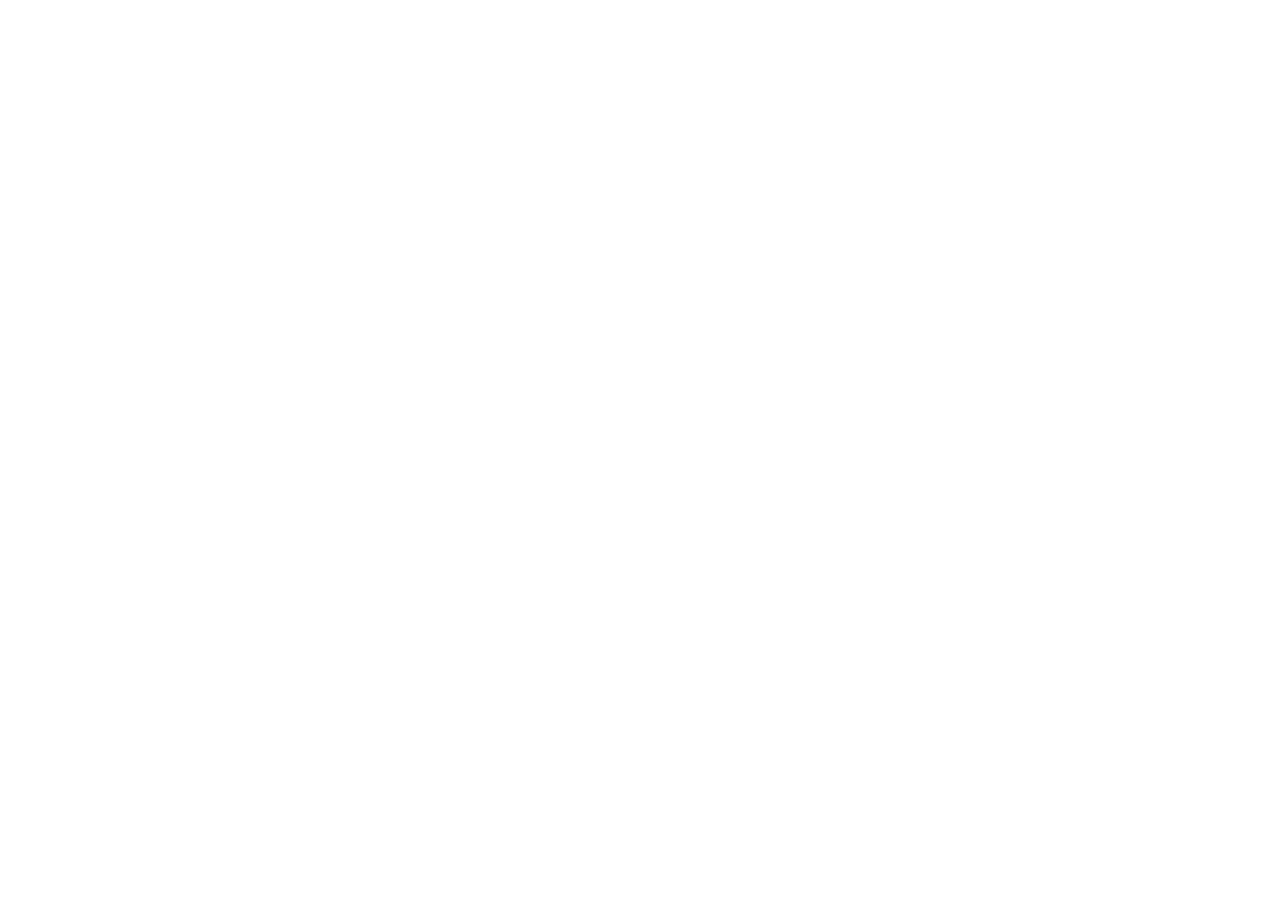
==== index.html @ 7a70601a "Files created" ====
<!DOCTYPE html>
<html lang="en">
<head>
    <meta charset="UTF-8">
    <meta http-equiv="X-UA-Compatible" content="IE=edge">
    <meta name="viewport" content="width=device-width, initial-scale=1.0">
    <link rel="stylesheet" href="styles/style.css">
    <title>Document</title>
</head>
<body>
    
</body>
</html>
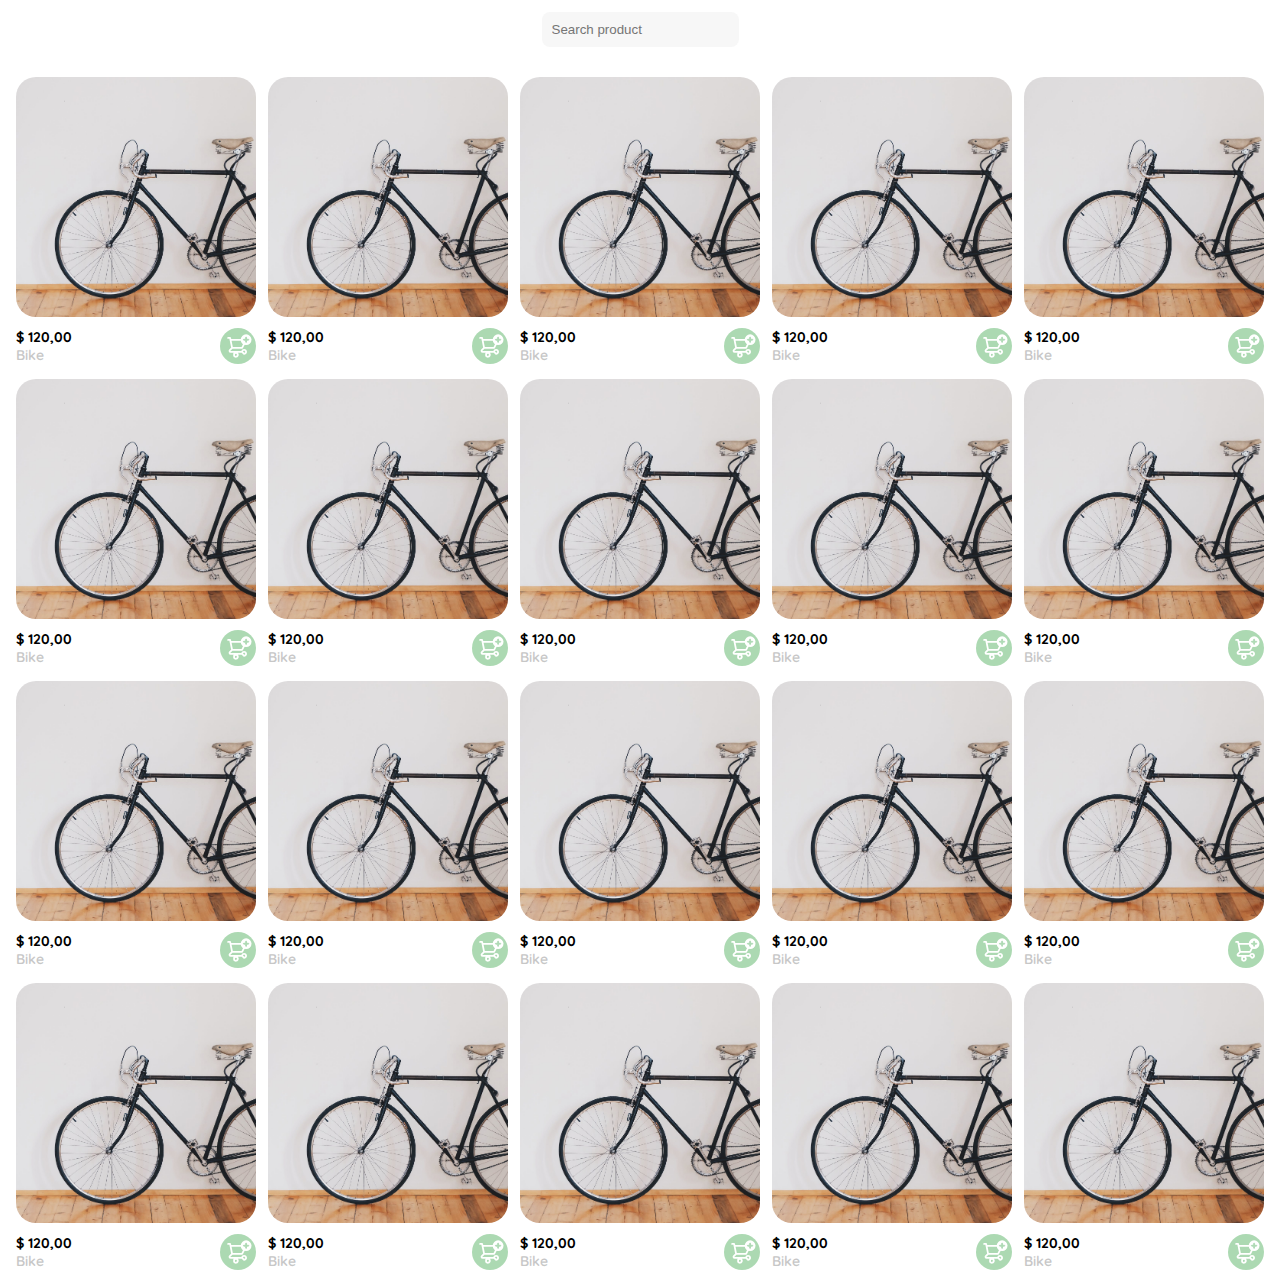
==== commit 8389a9ed: "se creo el constructor por defecto de la clase vehiculo y marca" ====
--- a/index.html
+++ b/index.html
@@ -4,10 +4,302 @@
     <meta charset="UTF-8">
     <meta http-equiv="X-UA-Compatible" content="IE=edge">
     <meta name="viewport" content="width=device-width, initial-scale=1.0">
-    <link rel="stylesheet" href="styles/style.css">
-    <title>Document</title>
+    <meta name="description" content="This is store of whatever">
+    <meta name="robots" content="index, follow">
+    <link rel="preconnect" href="https://fonts.googleapis.com">
+    <link rel="preconnect" href="https://fonts.gstatic.com" crossorigin>
+    <link href="https://fonts.googleapis.com/css2?family=Quicksand:wght@300;400;500;600;700&family=Roboto:wght@700&display=swap" rel="stylesheet">
+    <link rel="stylesheet" href="styles/style.css" type="text/css" >
+    <link rel="shortcut icon" href="./logos/favicon_bota_fora.svg" type="img">
+    <title>Yard Sale</title>
+    <style>
+        :root{
+            --screen-size: 14rem;
+        }
+        @media (min-width: 426px)
+        {
+            :root{
+                --screen-size: 24rem;
+            }
+        }
+        body{
+            display: flex;
+            justify-content: center;
+        }
+        .image-container{
+            margin: 0;
+        }
+
+        .store{
+            padding: 1.2rem;
+            max-width: 192rem;
+            width: 100%;
+        }
+        .filtering{
+            display: flex;
+            justify-content: center;
+
+            margin-bottom: 3rem;
+        }
+        .filtering__search-bar{
+            padding: 1rem;
+            border: none;
+            border-radius: .8rem;
+            color: var(--very-light-pink);
+
+            background-color: var(--text-input-field);
+        }
+        .products{
+            display: grid;
+            grid-template-columns: repeat(auto-fill, var(--screen-size));
+            justify-content: center;
+            gap: 1.2rem;
+        }
+        .item{
+            width: 100%;
+        }
+        .card__img{
+            width: 100%;
+            height: var(--screen-size);
+            border-radius: 2rem;
+            object-fit: cover;
+        }
+        .item__product-info{
+            display: flex;
+            justify-content: space-between;
+
+            margin-top: .8rem;
+        }
+        .item__price, .item__name{
+            margin: 0;
+            font-size: var(--sm);
+        }
+        .item__price{
+            font-weight: bold;
+        }
+        .item__name{
+            color: var(--very-light-pink);
+            font-weight:600;
+        }
+        .item__button--addtocart{
+            width: 3.6rem;
+            height: 3.6rem;
+        }
+    </style>
 </head>
 <body>
-    
+    <section class="store">
+        <section class="filtering">
+            <input type="text" class="filtering__search-bar" placeholder="Search product">
+        </section>
+        <main class="products">
+            <div class="item">
+                <figure class="image-container">
+                    <img src="./images/bike.jpeg" alt="" class="card__img">
+                </figure>
+                <div class="item__product-info">
+                    <div class="item__text">
+                        <p class="item__price">$ 120,00</p>
+                        <p class="item__name">Bike</p>
+                    </div>
+                    <figure class="image-container">
+                        <a href="" class="item__link--addtocart">
+                            <img src="./icons/bt_add_to_cart.svg" alt="" class="item__button--addtocart">
+                        </a>
+                    </figure>
+                </div>
+            </div>
+            <div class="item">
+                <figure class="image-container"><img src="./images/bike.jpeg" alt="" class="card__img"></figure>
+                <div class="item__product-info">
+                    <div class="item__text">
+                        <p class="item__price">$ 120,00</p>
+                        <p class="item__name">Bike</p>
+                    </div>
+                    <figure class="image-container"><a href="" class="item__link--addtocart"><img src="./icons/bt_add_to_cart.svg" alt="" class="item__button--addtocart"></a></figure>
+                </div>
+            </div>
+            <div class="item">
+                <figure class="image-container"><img src="./images/bike.jpeg" alt="" class="card__img"></figure>
+                <div class="item__product-info">
+                    <div class="item__text">
+                        <p class="item__price">$ 120,00</p>
+                        <p class="item__name">Bike</p>
+                    </div>
+                    <figure class="image-container"><a href="" class="item__link--addtocart"><img src="./icons/bt_add_to_cart.svg" alt="" class="item__button--addtocart"></a></figure>
+                </div>
+            </div>
+            <div class="item">
+                <figure class="image-container"><img src="./images/bike.jpeg" alt="" class="card__img"></figure>
+                <div class="item__product-info">
+                    <div class="item__text">
+                        <p class="item__price">$ 120,00</p>
+                        <p class="item__name">Bike</p>
+                    </div>
+                    <figure class="image-container"><a href="" class="item__link--addtocart"><img src="./icons/bt_add_to_cart.svg" alt="" class="item__button--addtocart"></a></figure>
+                </div>
+            </div>
+            <div class="item">
+                <figure class="image-container"><img src="./images/bike.jpeg" alt="" class="card__img"></figure>
+                <div class="item__product-info">
+                    <div class="item__text">
+                        <p class="item__price">$ 120,00</p>
+                        <p class="item__name">Bike</p>
+                    </div>
+                    <figure class="image-container"><a href="" class="item__link--addtocart"><img src="./icons/bt_add_to_cart.svg" alt="" class="item__button--addtocart"></a></figure>
+                </div>
+            </div>
+            <div class="item">
+                <figure class="image-container"><img src="./images/bike.jpeg" alt="" class="card__img"></figure>
+                <div class="item__product-info">
+                    <div class="item__text">
+                        <p class="item__price">$ 120,00</p>
+                        <p class="item__name">Bike</p>
+                    </div>
+                    <figure class="image-container"><a href="" class="item__link--addtocart"><img src="./icons/bt_add_to_cart.svg" alt="" class="item__button--addtocart"></a></figure>
+                </div>
+            </div>
+            <div class="item">
+                <figure class="image-container"><img src="./images/bike.jpeg" alt="" class="card__img"></figure>
+                <div class="item__product-info">
+                    <div class="item__text">
+                        <p class="item__price">$ 120,00</p>
+                        <p class="item__name">Bike</p>
+                    </div>
+                    <figure class="image-container"><a href="" class="item__link--addtocart"><img src="./icons/bt_add_to_cart.svg" alt="" class="item__button--addtocart"></a></figure>
+                </div>
+            </div>
+            <div class="item">
+                <figure class="image-container"><img src="./images/bike.jpeg" alt="" class="card__img"></figure>
+                <div class="item__product-info">
+                    <div class="item__text">
+                        <p class="item__price">$ 120,00</p>
+                        <p class="item__name">Bike</p>
+                    </div>
+                    <figure class="image-container"><a href="" class="item__link--addtocart"><img src="./icons/bt_add_to_cart.svg" alt="" class="item__button--addtocart"></a></figure>
+                </div>
+            </div>
+            <div class="item">
+                <figure class="image-container"><img src="./images/bike.jpeg" alt="" class="card__img"></figure>
+                <div class="item__product-info">
+                    <div class="item__text">
+                        <p class="item__price">$ 120,00</p>
+                        <p class="item__name">Bike</p>
+                    </div>
+                    <figure class="image-container"><a href="" class="item__link--addtocart"><img src="./icons/bt_add_to_cart.svg" alt="" class="item__button--addtocart"></a></figure>
+                </div>
+            </div>
+            <div class="item">
+                <figure class="image-container"><img src="./images/bike.jpeg" alt="" class="card__img"></figure>
+                <div class="item__product-info">
+                    <div class="item__text">
+                        <p class="item__price">$ 120,00</p>
+                        <p class="item__name">Bike</p>
+                    </div>
+                    <figure class="image-container"><a href="" class="item__link--addtocart"><img src="./icons/bt_add_to_cart.svg" alt="" class="item__button--addtocart"></a></figure>
+                </div>
+            </div>
+            <div class="item">
+                <figure class="image-container"><img src="./images/bike.jpeg" alt="" class="card__img"></figure>
+                <div class="item__product-info">
+                    <div class="item__text">
+                        <p class="item__price">$ 120,00</p>
+                        <p class="item__name">Bike</p>
+                    </div>
+                    <figure class="image-container"><a href="" class="item__link--addtocart"><img src="./icons/bt_add_to_cart.svg" alt="" class="item__button--addtocart"></a></figure>
+                </div>
+            </div>
+            <div class="item">
+                <figure class="image-container"><img src="./images/bike.jpeg" alt="" class="card__img"></figure>
+                <div class="item__product-info">
+                    <div class="item__text">
+                        <p class="item__price">$ 120,00</p>
+                        <p class="item__name">Bike</p>
+                    </div>
+                    <figure class="image-container"><a href="" class="item__link--addtocart"><img src="./icons/bt_add_to_cart.svg" alt="" class="item__button--addtocart"></a></figure>
+                </div>
+            </div>
+            <div class="item">
+                <figure class="image-container"><img src="./images/bike.jpeg" alt="" class="card__img"></figure>
+                <div class="item__product-info">
+                    <div class="item__text">
+                        <p class="item__price">$ 120,00</p>
+                        <p class="item__name">Bike</p>
+                    </div>
+                    <figure class="image-container"><a href="" class="item__link--addtocart"><img src="./icons/bt_add_to_cart.svg" alt="" class="item__button--addtocart"></a></figure>
+                </div>
+            </div>
+            <div class="item">
+                <figure class="image-container"><img src="./images/bike.jpeg" alt="" class="card__img"></figure>
+                <div class="item__product-info">
+                    <div class="item__text">
+                        <p class="item__price">$ 120,00</p>
+                        <p class="item__name">Bike</p>
+                    </div>
+                    <figure class="image-container"><a href="" class="item__link--addtocart"><img src="./icons/bt_add_to_cart.svg" alt="" class="item__button--addtocart"></a></figure>
+                </div>
+            </div>
+            <div class="item">
+                <figure class="image-container"><img src="./images/bike.jpeg" alt="" class="card__img"></figure>
+                <div class="item__product-info">
+                    <div class="item__text">
+                        <p class="item__price">$ 120,00</p>
+                        <p class="item__name">Bike</p>
+                    </div>
+                    <figure class="image-container"><a href="" class="item__link--addtocart"><img src="./icons/bt_add_to_cart.svg" alt="" class="item__button--addtocart"></a></figure>
+                </div>
+            </div>
+            <div class="item">
+                <figure class="image-container"><img src="./images/bike.jpeg" alt="" class="card__img"></figure>
+                <div class="item__product-info">
+                    <div class="item__text">
+                        <p class="item__price">$ 120,00</p>
+                        <p class="item__name">Bike</p>
+                    </div>
+                    <figure class="image-container"><a href="" class="item__link--addtocart"><img src="./icons/bt_add_to_cart.svg" alt="" class="item__button--addtocart"></a></figure>
+                </div>
+            </div>
+            <div class="item">
+                <figure class="image-container"><img src="./images/bike.jpeg" alt="" class="card__img"></figure>
+                <div class="item__product-info">
+                    <div class="item__text">
+                        <p class="item__price">$ 120,00</p>
+                        <p class="item__name">Bike</p>
+                    </div>
+                    <figure class="image-container"><a href="" class="item__link--addtocart"><img src="./icons/bt_add_to_cart.svg" alt="" class="item__button--addtocart"></a></figure>
+                </div>
+            </div>
+            <div class="item">
+                <figure class="image-container"><img src="./images/bike.jpeg" alt="" class="card__img"></figure>
+                <div class="item__product-info">
+                    <div class="item__text">
+                        <p class="item__price">$ 120,00</p>
+                        <p class="item__name">Bike</p>
+                    </div>
+                    <figure class="image-container"><a href="" class="item__link--addtocart"><img src="./icons/bt_add_to_cart.svg" alt="" class="item__button--addtocart"></a></figure>
+                </div>
+            </div>
+            <div class="item">
+                <figure class="image-container"><img src="./images/bike.jpeg" alt="" class="card__img"></figure>
+                <div class="item__product-info">
+                    <div class="item__text">
+                        <p class="item__price">$ 120,00</p>
+                        <p class="item__name">Bike</p>
+                    </div>
+                    <figure class="image-container"><a href="" class="item__link--addtocart"><img src="./icons/bt_add_to_cart.svg" alt="" class="item__button--addtocart"></a></figure>
+                </div>
+            </div>
+            <div class="item">
+                <figure class="image-container"><img src="./images/bike.jpeg" alt="" class="card__img"></figure>
+                <div class="item__product-info">
+                    <div class="item__text">
+                        <p class="item__price">$ 120,00</p>
+                        <p class="item__name">Bike</p>
+                    </div>
+                    <figure class="image-container"><a href="" class="item__link--addtocart"><img src="./icons/bt_add_to_cart.svg" alt="" class="item__button--addtocart"></a></figure>
+                </div>
+            </div>
+        </main>
+    </section>
 </body>
 </html>--- a/styles/style.css
+++ b/styles/style.css
@@ -0,0 +1,23 @@
+:root {
+  --very-light-pink: #c7c7c7;
+  --text-input-field: #f7f7f7;
+  --hospital-green: #acd9b2;
+  --dark: #232830;
+  --white: #ffffff;
+  --black: #000000;
+  --sm: 1.4rem;
+  --md: 1.6rem;
+  --lg: 1.8rem;
+  font-size: 62.5%;
+}
+
+* {
+  box-sizing: border-box;
+}
+
+body {
+  font-family: "Quicksand", sans-serif;
+  margin: 0;
+  min-height: 100vh;
+  padding: 0;
+}
